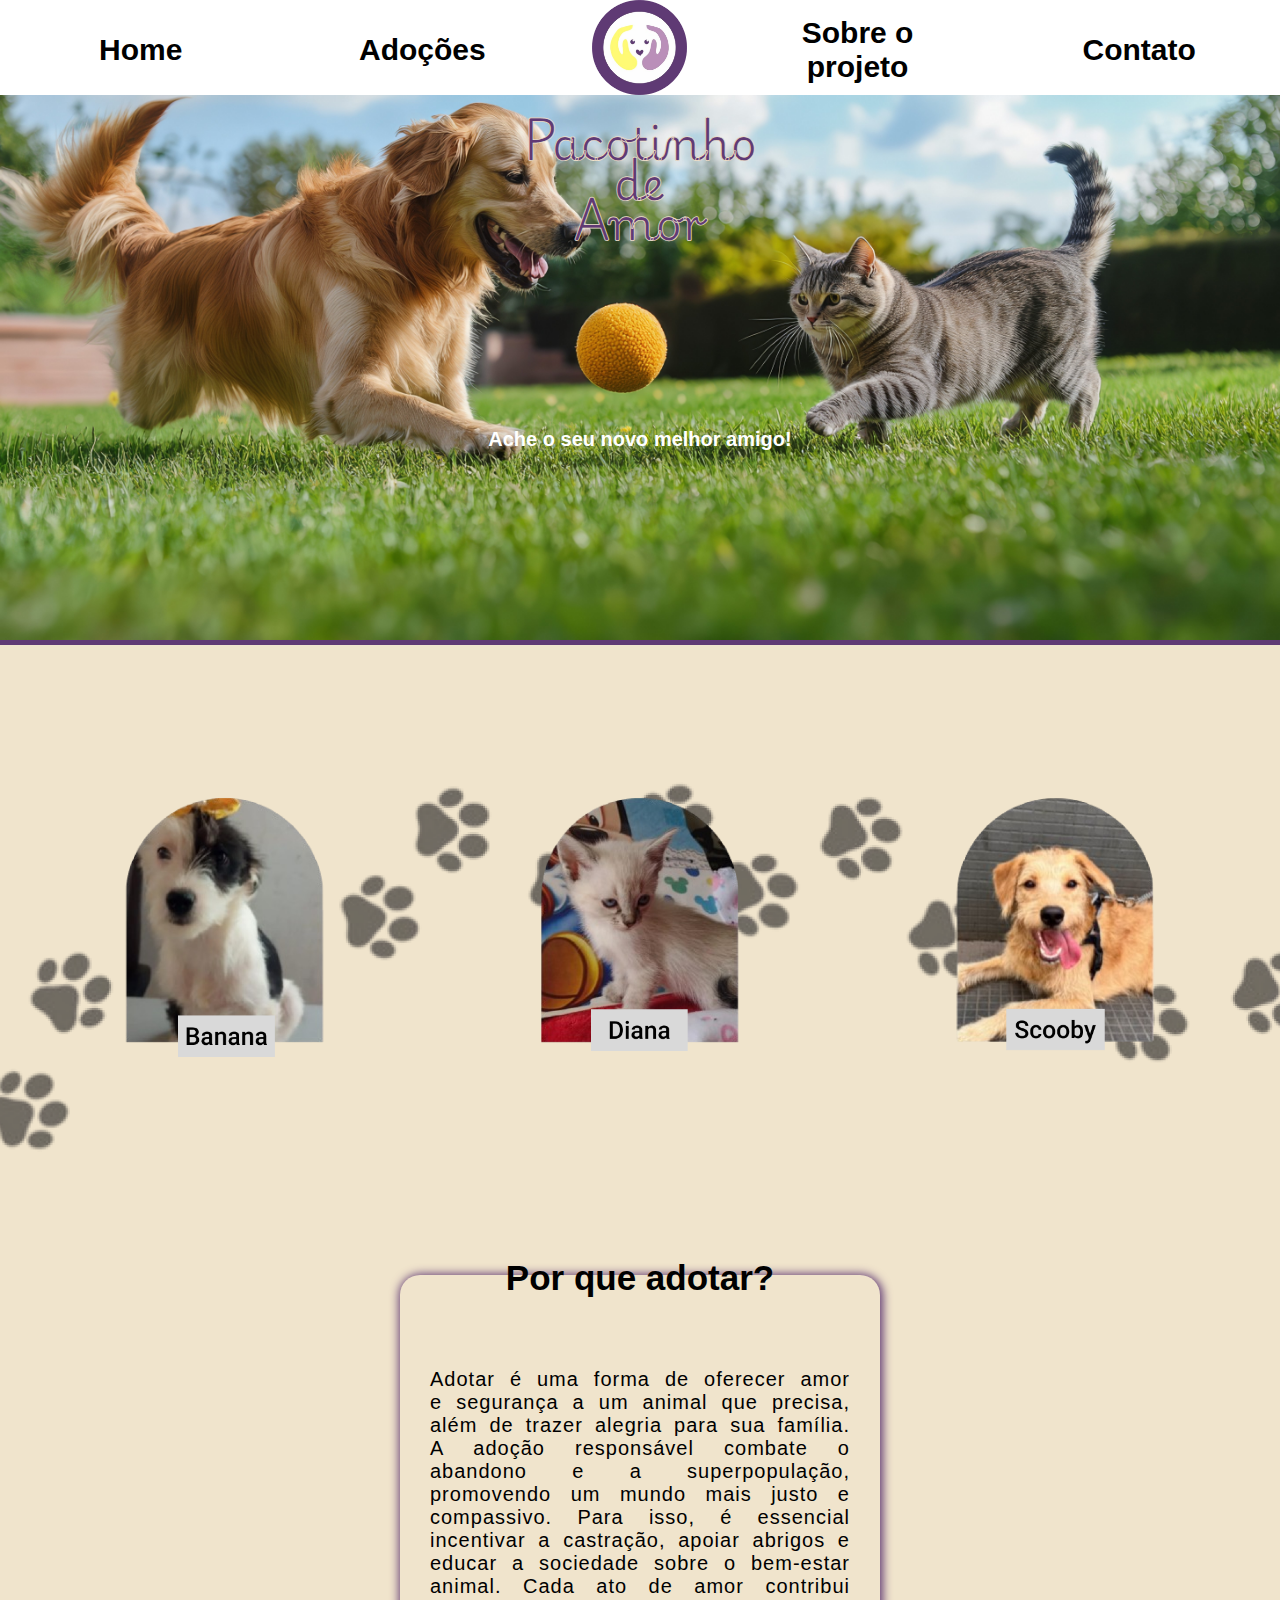
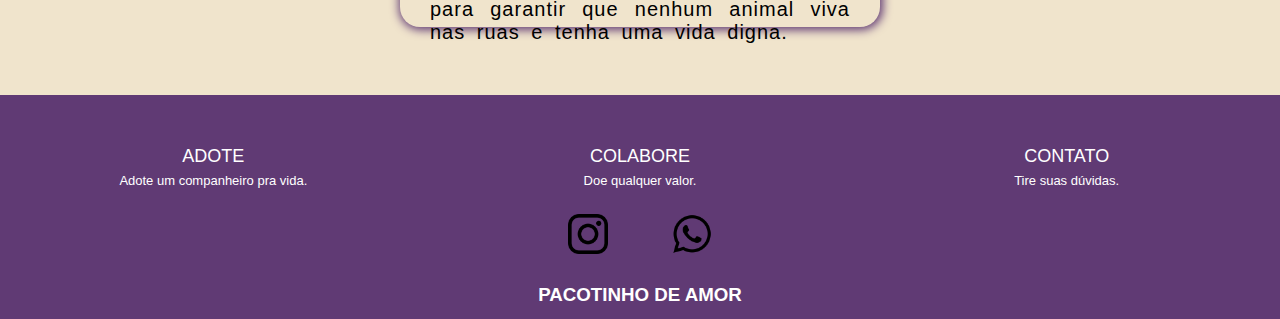
==== assets/pages/index.html @ 094a0602 "feat" ====
<!DOCTYPE html>
<html lang="pt-BR">

<head>
    <meta charset="UTF-8">
    <meta name="viewport" content="width=device-width, initial-scale=1.0">
    <link rel="shortcut icon" href="../images/logo_ong.avif" type="image/x-icon">
    <title>Pacotinho de Amor</title>
    <link rel="stylesheet" href="../css/style.css">
    <link rel="stylesheet" href="../css/header-e-footer.css">

    <link rel="preconnect" href="https://fonts.googleapis.com">
    <link rel="preconnect" href="https://fonts.gstatic.com" crossorigin>
    <link href="https://fonts.googleapis.com/css2?family=Delius+Swash+Caps&family=Pacifico&family=Playwrite+US+Modern:wght@100..400&display=swap" rel="stylesheet">



</head>
<!-- Header -->
<body>
        <header>
            <div class="menua">
                <h2><a href="index.html" class="botoes1">Home</a></h2>
                <h2><a href="adocao.html" class="botoes2">Adoções</a></h2>
                <a href="index.html" class="imagem"><img src="../images/logo-home.png" alt="logo da ong"></a>
                <h2><a href="sobre_o_projeto.html" class="botoes3">Sobre o projeto</a></h2>
                <h2><a href="contato_e_links.html" class="botoes4">Contato</a></h2>
            </div>
        </header>
        <div class="menu">
            <div class="menup"> 
                    <p>Pacotinho 
                        de <br> Amor</p>
            </div>

            <div class="menu_frase"><h1>Ache o seu novo melhor amigo!</h1></div>
        </div>
<!-- corpo -->

    <div class="images">
        <a href="#"><img src="../images/banana.png" alt="cachorro chamado banana"></a>
        <a href="#"><img src="../images/diana.png" alt="cadela chamada diana"></a>
        <a href="#"><img src="../images/scooby.png" alt="cachorro chamado scooby"></a>
    </div>
    
    <div class ="titles2">
        <div class="texto2"> 
            <h1>Por que adotar?</h1>
            <p>Adotar é uma forma de oferecer amor e segurança a um animal que precisa, além de trazer alegria para sua família. A adoção responsável combate o abandono e a superpopulação, promovendo um mundo mais justo e compassivo. Para isso, é essencial incentivar a castração, apoiar abrigos e educar a sociedade sobre o bem-estar animal. Cada ato de amor contribui para garantir que nenhum animal viva nas ruas e tenha uma vida digna.</p>
        </div>
    </div> 

<!-- Footer -->
    <div class="rodape">
        <div class="link1">
            <p><a href="pagina_adocao.html">ADOTE</a></p>
            <p>Adote um companheiro pra vida.</p>
        </div>
        <div class="link2">
            <p><a href="sobre_o_projeto.html">COLABORE</a></p>
            <p>Doe qualquer valor.</p>
        </div>
        <div class="link3">
            <p><a href="contato_e_links.html">CONTATO</a></p>
            <p>Tire suas dúvidas.</p>
        </div>

        <div class="redes">
            <a
                href="https://www.instagram.com/projeto.pacotinhodeamor?utm_source=ig_web_button_share_sheet&igsh=ZDNlZDc0MzIxNw==">
                <img src="../images/logotipo-do-instagram.png" width="40rem" alt="logo instagram">
            </a>
            <a href="https://whats.link/projetopacotinhodeamor">
                <img src="../images/whatsapp.png" width="40rem" alt="logo whatsapp">
            </a>
        </div>

        <div class="ong">
            <h3>PACOTINHO DE AMOR</h3>
        </div>
</body>

</html>
---- assets/css/style.css ----
*{
    margin: 0;
    padding: 0;
    box-sizing: border-box;
}
body{
    font-family: Arial, Helvetica, sans-serif;
}
.banner img{
    display: flex;
    width: 100%;
    height: 400px;
    margin: 0;
    padding: 0;
}

.menua{
    justify-content: space-evenly;
    box-sizing: border-box;
    height: 95px;
    width: 100%;
    display: grid;
    grid-template-columns: 22% 22% 12% 22% 22%;
    flex-direction: row;
    align-items: center;
    .botoes1, .botoes2, .botoes3, .botoes4{
        flex-direction: row;
        font-size: 30px;
        font-weight: 600;
        color: #000;
        border-radius: 7px;
        padding: 10px 30px;
        text-decoration: none;
        color: #000;
        background-color: transparent;
        transition: 0.2s;
        justify-content: center;
        display: block;
        text-align: center;
    }
    .botoes1:hover, .botoes2:hover, .botoes3:hover, .botoes4:hover{
        text-decoration: underline;
    }
    .imagem{
        text-align: center;
        img{
        grid-column: 3;
        height: 95px;
        }
    }
}
.menu{
    display: flex;
    width: 100%;
    height: 550px;
    flex-direction: column;
    background-image: url(../images/banner2teste.jpg);
    border-bottom: #603a74 solid 5px;
    background-size: cover;
    background-position: top;
    }
    .menup{ 
        position: absolute;
        width: 278px;
        height: 100px;
        left: calc(50% - 278px/2);
        top: 130px;
        
        font-family: 'Playwrite US Modern';
        font-style: normal;
        font-weight: 400;
        font-size: 45px;
        line-height: 36px;
        line-height: 40px;
        display: flex;
        align-items: center;
        text-align: center;
        -webkit-text-stroke: #f0e4cc 0.7px;
        color: #603A74;
        
    }

    .menu_frase{
        margin: 26% auto;
        color: #ffffff;
        font-size: 10px;
        font-weight: 900;
    }




    .images{
        background-image: url(../images/patinhas.png);
        background-size: cover;
        background-repeat: repeat;

        width: 100%;
        height: 550px;
        text-align: center;
        justify-content: center;
        background-color: #f0e4cc;
        img{
            height: 350px;
            margin: 100px 50px;
        }

    }

.titles2{
    display: flex;
    flex-direction: row;
    box-sizing: border-box;
    padding: 30px 0px 30px 0px;
    margin: 0;
    background-color: #f0e4cc;
    gap: 0;
    width: 100%;
    height: 500px;
    .texto2{
        text-align: center;
        display: flex;
        flex-direction: column;
        box-sizing: border-box;
        margin: 50px 400px;
        padding: 10px 20px;
        height: 80%;
        justify-content: center;
        box-shadow: 1px 1px 10px 2px #603a74;
        border-radius: 20px;
        h1{
            box-sizing: border-box;
            padding: 10px;
            font-size: 35px;
            margin-bottom: 60px;
        }
        p{
            font-size: 20px;
            letter-spacing: 1px;
            word-spacing: 5px;
            text-align: justify;
            box-sizing: border-box;
            padding: 0 10px 10px 10px;
        }
    }
}
---- assets/css/header-e-footer.css ----
.banner img{
    display: flex;
    width: 100%;
    height: 400px;
    margin: 0;
    padding: 0;
}

.menua{
    justify-content: space-evenly;
    box-sizing: border-box;
    height: 95px;
    width: 100%;
    display: grid;
    grid-template-columns: 22% 22% 12% 22% 22%;
    flex-direction: row;
    align-items: center;
    .botoes1, .botoes2, .botoes3, .botoes4{
        flex-direction: row;
        font-size: 30px;
        font-weight: 600;
        color: #000;
        border-radius: 7px;
        padding: 10px 30px;
        text-decoration: none;
        color: #000;
        background-color: transparent;
        transition: 0.2s;
        justify-content: center;
        display: block;
        text-align: center;
    }
    .botoes1:hover, .botoes2:hover, .botoes3:hover, .botoes4:hover{
        text-decoration: underline;
    }
    .imagem{
        text-align: center;
        img{
        grid-column: 3;
        height: 95px;
        }
    }
}
.rodape{
    display: grid;
    grid-template-areas: 
        "adote colabore contato"
        "redes redes redes"
        "ptn ptn ptn";
    grid-template-columns: repeat(3, 1fr);
    justify-items: center;
    align-items: center;
    background-color: #603A74;
    height: 14rem;
    padding-top: 2rem;
    a{
        text-decoration: none;
        color: white;
        font-size: large;
    }
    p{
        margin-top: 0.4rem;
        color: white;
        font-size: small;
    }

}
.link1, .link2, .link3{
    display: flex;
    flex-direction: column;
    align-items: center;
}

.redes{
    grid-area: redes;
    display: flex;
    gap: 4rem;
    justify-content: center;
    align-items: center;
    img{
        color: white;
    }
}

.ong{
    grid-area: ptn;
    display: flex;
    justify-content: center;
    
    h3{
        align-content: center;
        color: white;
    }
}
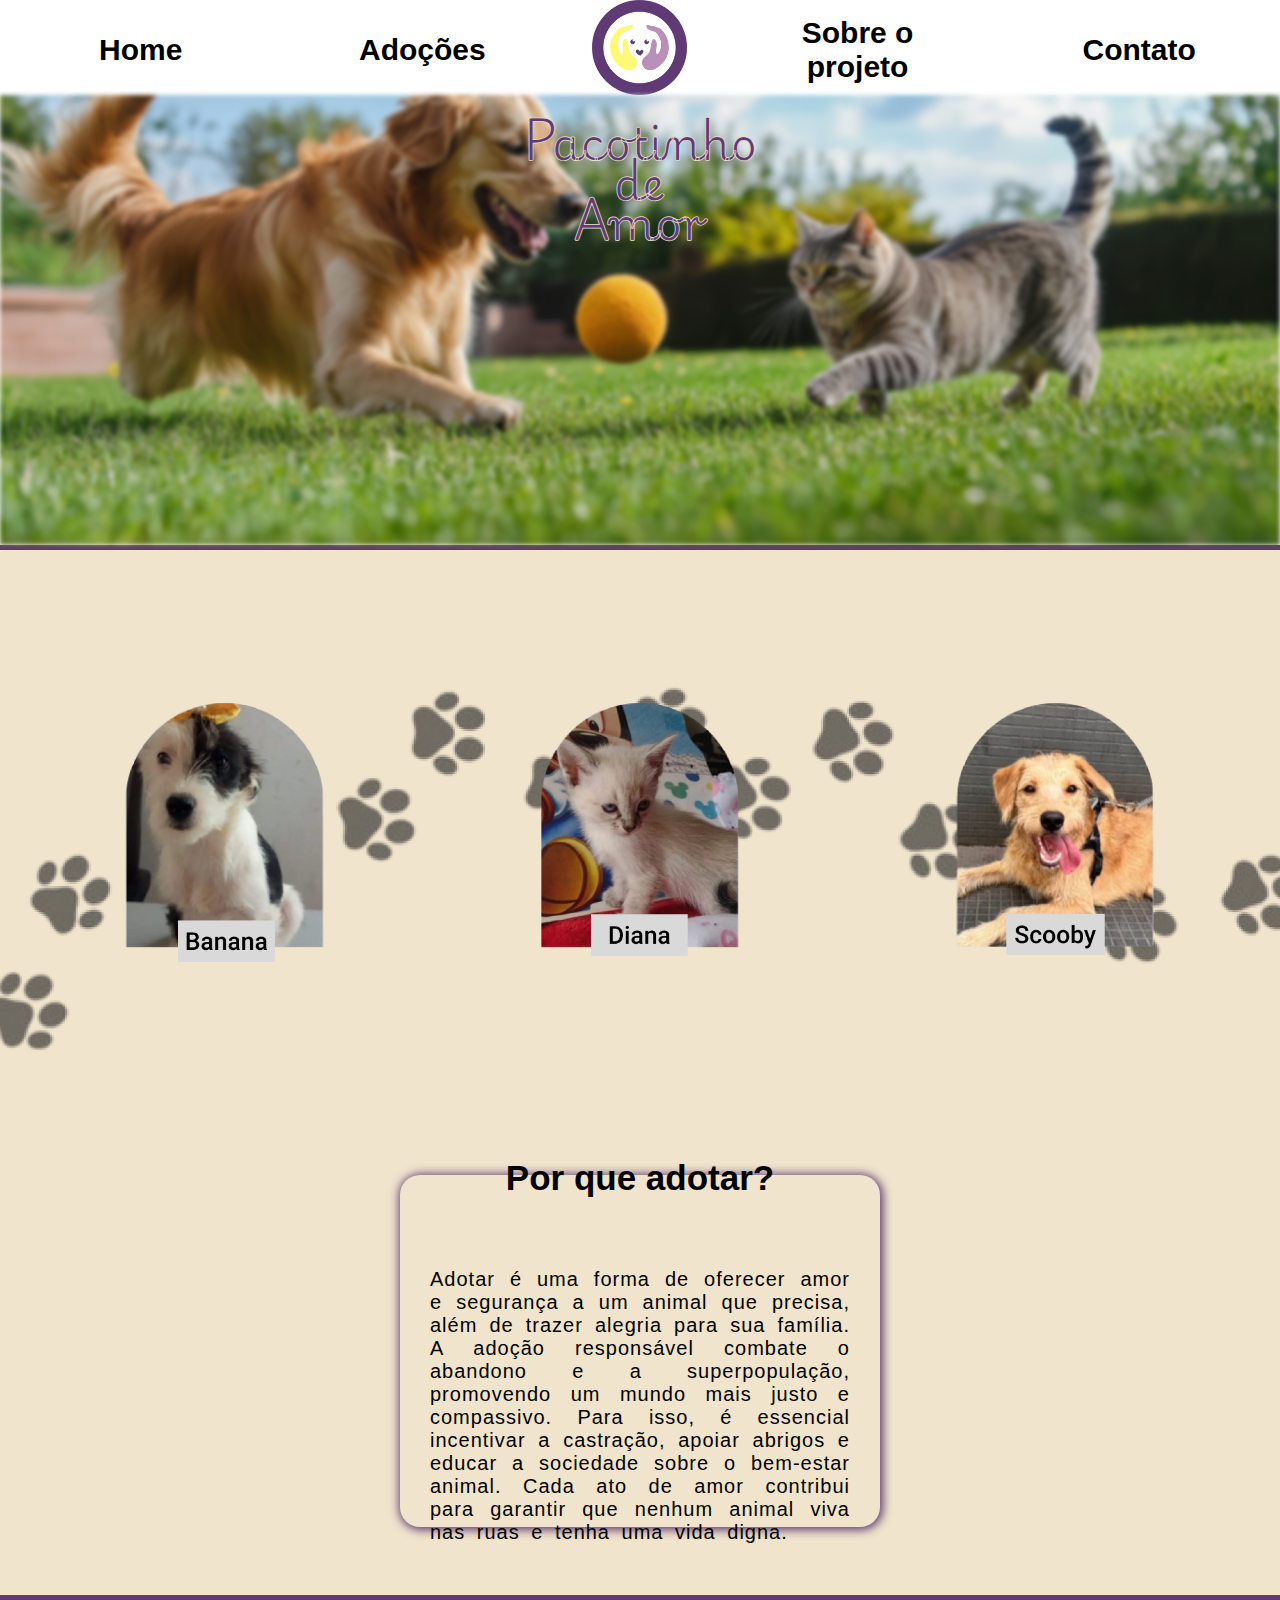
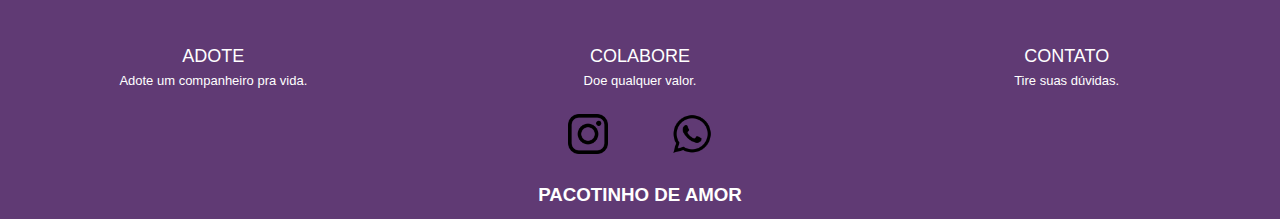
==== commit c0624d49: "fix - blur e tamanho imagem de fundo index" ====
--- a/assets/pages/index.html
+++ b/assets/pages/index.html
@@ -24,17 +24,15 @@
                 <h2><a href="adocao.html" class="botoes2">Adoções</a></h2>
                 <a href="index.html" class="imagem"><img src="../images/logo-home.png" alt="logo da ong"></a>
                 <h2><a href="sobre_o_projeto.html" class="botoes3">Sobre o projeto</a></h2>
-                <h2><a href="contato_e_links.html" class="botoes4">Contato</a></h2>
+                <h2><a href="contato.html" class="botoes4">Contato</a></h2>
             </div>
         </header>
-        <div class="menu">
-            <div class="menup"> 
-                    <p>Pacotinho 
-                        de <br> Amor</p>
-            </div>
+        <div class="menu"></div>
+        <div class="menup"> 
+            <p>Pacotinho 
+                de <br> Amor</p>
+        </div>
 
-            <div class="menu_frase"><h1>Ache o seu novo melhor amigo!</h1></div>
-        </div>
 <!-- corpo -->
 
     <div class="images">
--- a/assets/css/style.css
+++ b/assets/css/style.css
@@ -52,37 +52,38 @@
 .menu{
     display: flex;
     width: 100%;
-    height: 550px;
+    height: 450px;
     flex-direction: column;
-    background-image: url(../images/banner2teste.jpg);
-    border-bottom: #603a74 solid 5px;
+    background: url(../images/banner2teste.jpg);
+    filter: blur(2px);
     background-size: cover;
     background-position: top;
-    }
-    .menup{ 
-        position: absolute;
-        width: 278px;
-        height: 100px;
-        left: calc(50% - 278px/2);
-        top: 130px;
-        
-        font-family: 'Playwrite US Modern';
-        font-style: normal;
-        font-weight: 400;
-        font-size: 45px;
-        line-height: 36px;
-        line-height: 40px;
-        display: flex;
-        align-items: center;
-        text-align: center;
-        -webkit-text-stroke: #f0e4cc 0.7px;
-        color: #603A74;
-        
-    }
+}
+.menup{ 
+    position: absolute;
+    width: 278px;
+    height: 100px;
+    left: 50%;
+    transform: translate(-50%);
+    top: 130px;
+    
+    font-family: 'Playwrite US Modern';
+    font-style: normal;
+    font-weight: 400;
+    font-size: 45px;
+    line-height: 36px;
+    line-height: 40px;
+    display: flex;
+    align-items: center;
+    text-align: center;
+    -webkit-text-stroke: #f0e4cc 0.7px;
+    color: #603A74;
+    
+}
 
-    .menu_frase{
-        margin: 26% auto;
-        color: #ffffff;
+.menu_frase{
+    margin: 26% auto;
+    color: #ffffff;
         font-size: 10px;
         font-weight: 900;
     }
@@ -91,6 +92,8 @@
 
 
     .images{
+        margin-top: 0px;
+        border-top: 5px solid #603a74;
         background-image: url(../images/patinhas.png);
         background-size: cover;
         background-repeat: repeat;
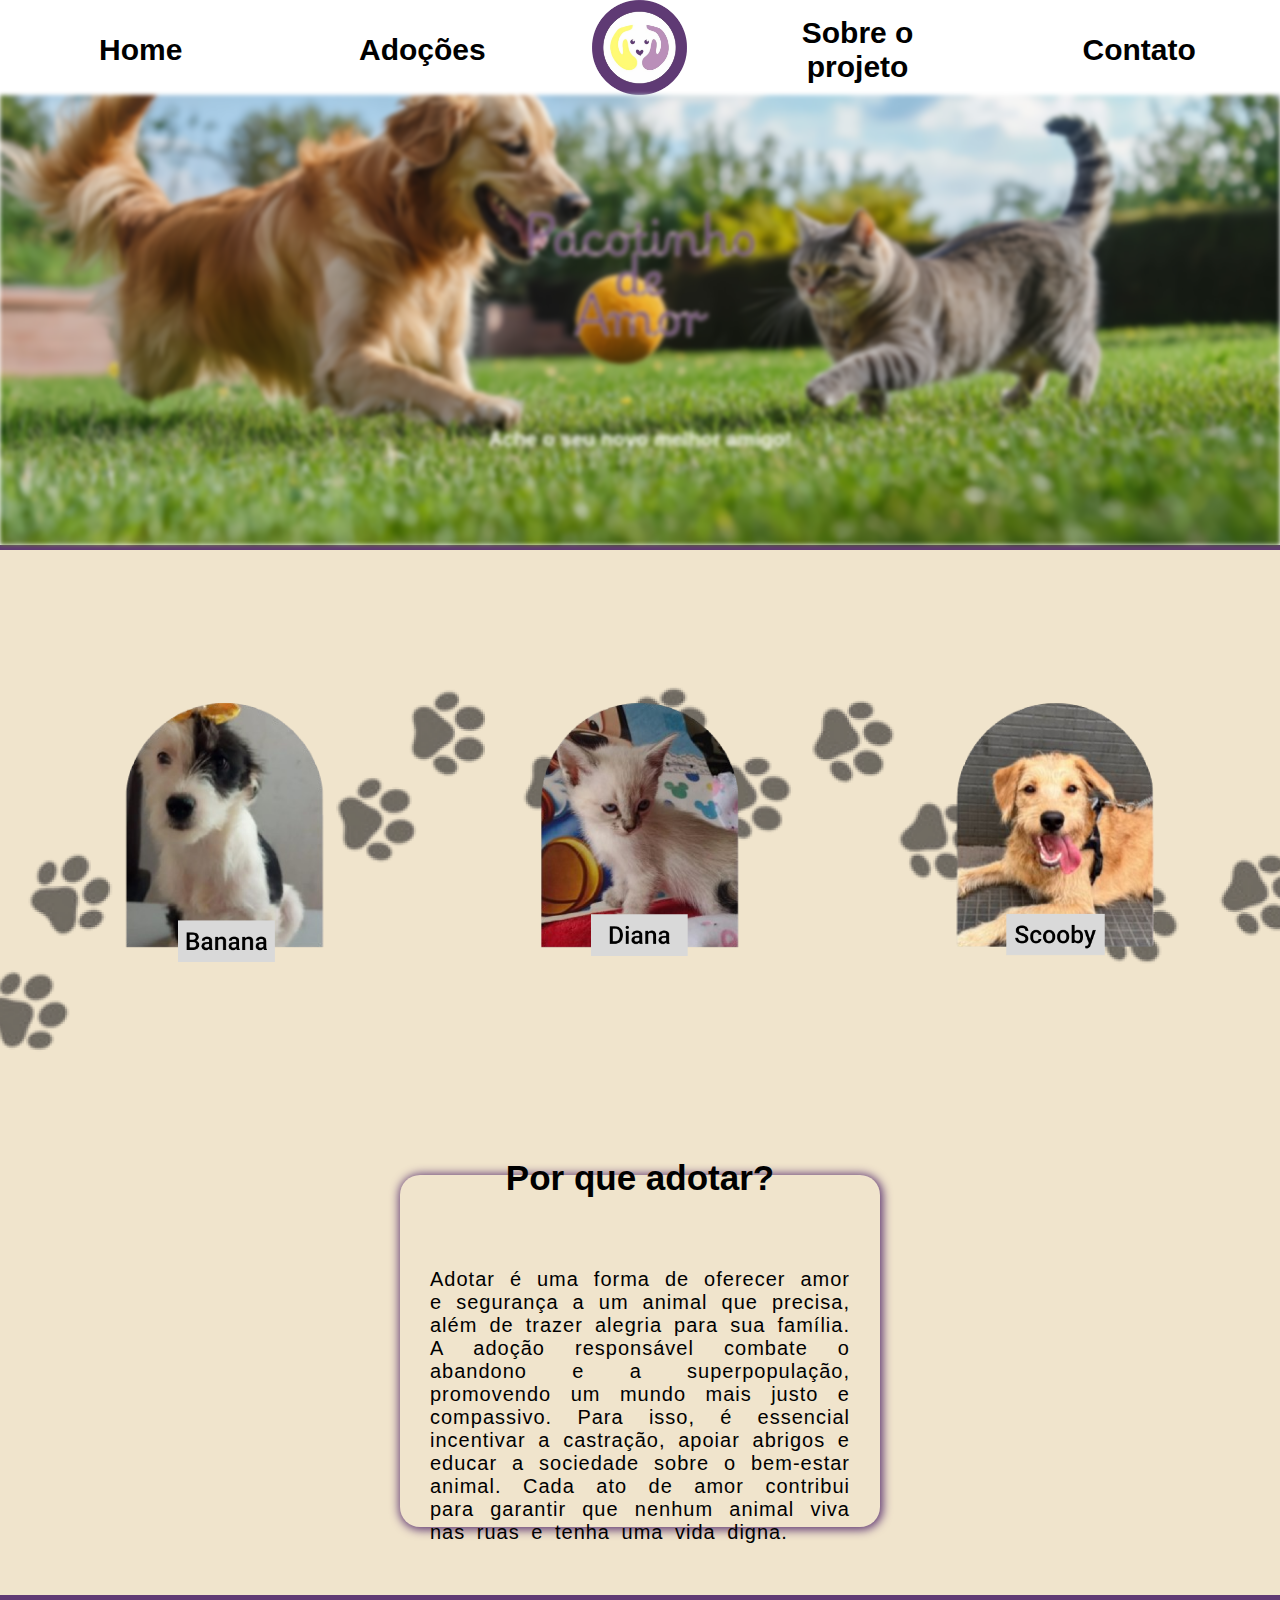
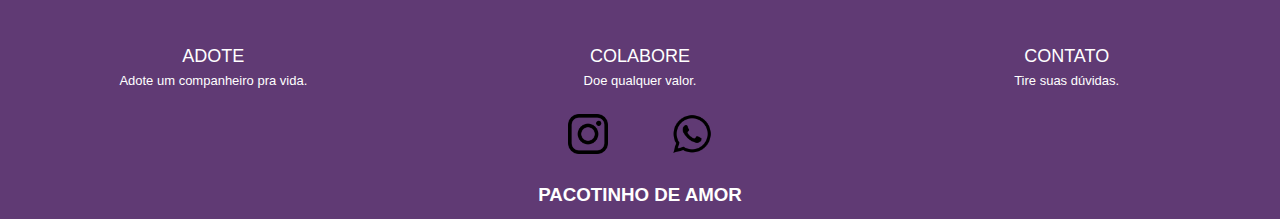
==== commit 9791dcb0: "fiz perf style contato.html and formulario.js" ====
--- a/assets/pages/index.html
+++ b/assets/pages/index.html
@@ -12,9 +12,6 @@
     <link rel="preconnect" href="https://fonts.googleapis.com">
     <link rel="preconnect" href="https://fonts.gstatic.com" crossorigin>
     <link href="https://fonts.googleapis.com/css2?family=Delius+Swash+Caps&family=Pacifico&family=Playwrite+US+Modern:wght@100..400&display=swap" rel="stylesheet">
-
-
-
 </head>
 <!-- Header -->
 <body>
@@ -27,14 +24,15 @@
                 <h2><a href="contato.html" class="botoes4">Contato</a></h2>
             </div>
         </header>
-        <div class="menu"></div>
-        <div class="menup"> 
-            <p>Pacotinho 
-                de <br> Amor</p>
+        <div class="menu">
+            <div class="menup"> 
+                    <p>Pacotinho 
+                        de <br> Amor</p>
+            </div>
+
+            <div class="menu_frase"><h1>Ache o seu novo melhor amigo!</h1></div>
         </div>
-
 <!-- corpo -->
-
     <div class="images">
         <a href="#"><img src="../images/banana.png" alt="cachorro chamado banana"></a>
         <a href="#"><img src="../images/diana.png" alt="cadela chamada diana"></a>
@@ -47,11 +45,10 @@
             <p>Adotar é uma forma de oferecer amor e segurança a um animal que precisa, além de trazer alegria para sua família. A adoção responsável combate o abandono e a superpopulação, promovendo um mundo mais justo e compassivo. Para isso, é essencial incentivar a castração, apoiar abrigos e educar a sociedade sobre o bem-estar animal. Cada ato de amor contribui para garantir que nenhum animal viva nas ruas e tenha uma vida digna.</p>
         </div>
     </div> 
-
 <!-- Footer -->
     <div class="rodape">
         <div class="link1">
-            <p><a href="pagina_adocao.html">ADOTE</a></p>
+            <p><a href="adocao.html">ADOTE</a></p>
             <p>Adote um companheiro pra vida.</p>
         </div>
         <div class="link2">
@@ -59,7 +56,7 @@
             <p>Doe qualquer valor.</p>
         </div>
         <div class="link3">
-            <p><a href="contato_e_links.html">CONTATO</a></p>
+            <p><a href="contato.html">CONTATO</a></p>
             <p>Tire suas dúvidas.</p>
         </div>
 
@@ -77,5 +74,4 @@
             <h3>PACOTINHO DE AMOR</h3>
         </div>
 </body>
-
 </html>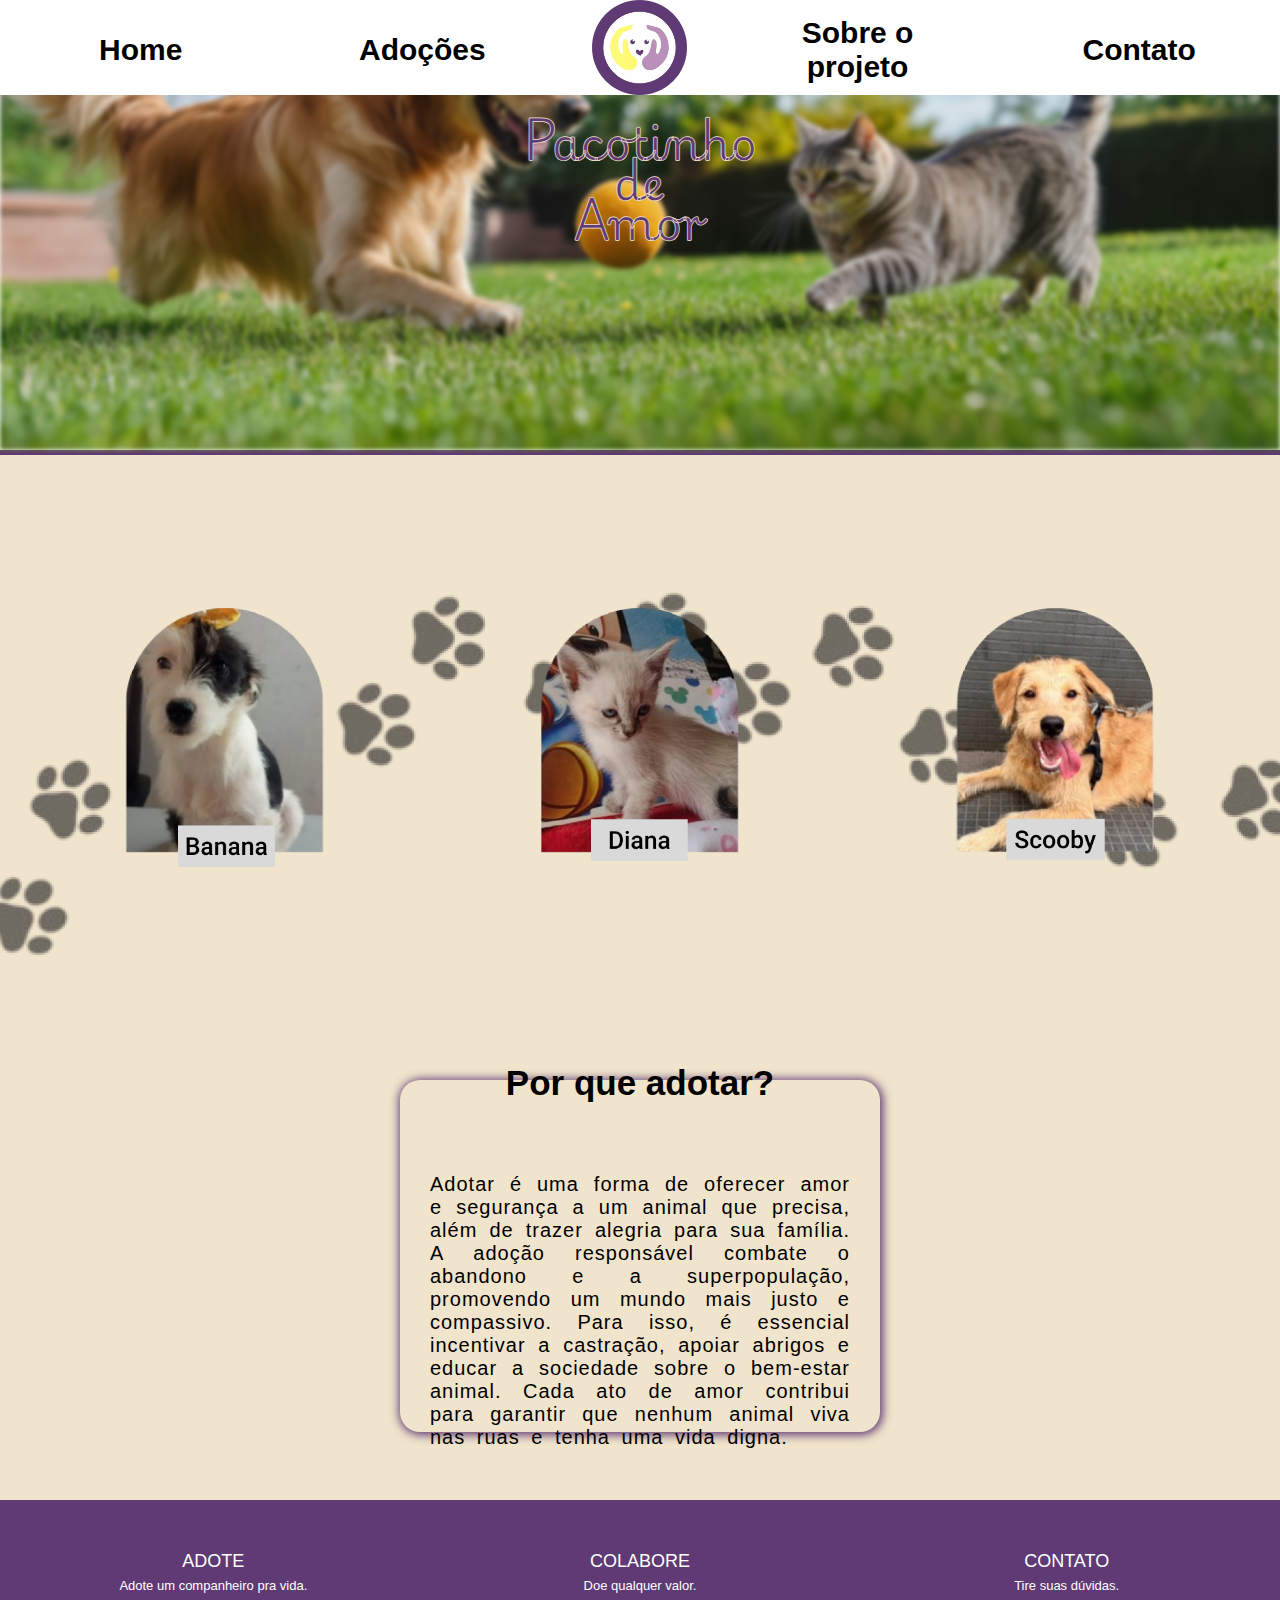
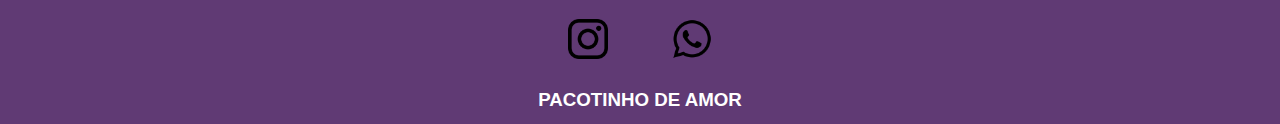
==== commit e2ff6250: "Merge branch 'ian' of https://github.com/IanJunji/pacotinho-2 into ian" ====
--- a/assets/pages/index.html
+++ b/assets/pages/index.html
@@ -12,6 +12,9 @@
     <link rel="preconnect" href="https://fonts.googleapis.com">
     <link rel="preconnect" href="https://fonts.gstatic.com" crossorigin>
     <link href="https://fonts.googleapis.com/css2?family=Delius+Swash+Caps&family=Pacifico&family=Playwrite+US+Modern:wght@100..400&display=swap" rel="stylesheet">
+
+
+
 </head>
 <!-- Header -->
 <body>
@@ -24,15 +27,14 @@
                 <h2><a href="contato.html" class="botoes4">Contato</a></h2>
             </div>
         </header>
-        <div class="menu">
-            <div class="menup"> 
-                    <p>Pacotinho 
-                        de <br> Amor</p>
-            </div>
+        <div class="menu"></div>
+        <div class="menup"> 
+            <p>Pacotinho 
+                de <br> Amor</p>
+        </div>
 
-            <div class="menu_frase"><h1>Ache o seu novo melhor amigo!</h1></div>
-        </div>
 <!-- corpo -->
+
     <div class="images">
         <a href="#"><img src="../images/banana.png" alt="cachorro chamado banana"></a>
         <a href="#"><img src="../images/diana.png" alt="cadela chamada diana"></a>
@@ -45,10 +47,11 @@
             <p>Adotar é uma forma de oferecer amor e segurança a um animal que precisa, além de trazer alegria para sua família. A adoção responsável combate o abandono e a superpopulação, promovendo um mundo mais justo e compassivo. Para isso, é essencial incentivar a castração, apoiar abrigos e educar a sociedade sobre o bem-estar animal. Cada ato de amor contribui para garantir que nenhum animal viva nas ruas e tenha uma vida digna.</p>
         </div>
     </div> 
+
 <!-- Footer -->
     <div class="rodape">
         <div class="link1">
-            <p><a href="adocao.html">ADOTE</a></p>
+            <p><a href="pagina_adocao.html">ADOTE</a></p>
             <p>Adote um companheiro pra vida.</p>
         </div>
         <div class="link2">
@@ -56,7 +59,7 @@
             <p>Doe qualquer valor.</p>
         </div>
         <div class="link3">
-            <p><a href="contato.html">CONTATO</a></p>
+            <p><a href="contato_e_links.html">CONTATO</a></p>
             <p>Tire suas dúvidas.</p>
         </div>
 
@@ -74,4 +77,5 @@
             <h3>PACOTINHO DE AMOR</h3>
         </div>
 </body>
+
 </html>--- a/assets/css/style.css
+++ b/assets/css/style.css
@@ -14,41 +14,7 @@
     padding: 0;
 }
 
-.menua{
-    justify-content: space-evenly;
-    box-sizing: border-box;
-    height: 95px;
-    width: 100%;
-    display: grid;
-    grid-template-columns: 22% 22% 12% 22% 22%;
-    flex-direction: row;
-    align-items: center;
-    .botoes1, .botoes2, .botoes3, .botoes4{
-        flex-direction: row;
-        font-size: 30px;
-        font-weight: 600;
-        color: #000;
-        border-radius: 7px;
-        padding: 10px 30px;
-        text-decoration: none;
-        color: #000;
-        background-color: transparent;
-        transition: 0.2s;
-        justify-content: center;
-        display: block;
-        text-align: center;
-    }
-    .botoes1:hover, .botoes2:hover, .botoes3:hover, .botoes4:hover{
-        text-decoration: underline;
-    }
-    .imagem{
-        text-align: center;
-        img{
-        grid-column: 3;
-        height: 95px;
-        }
-    }
-}
+
 .menu{
     display: flex;
     width: 100%;
--- a/assets/css/header-e-footer.css
+++ b/assets/css/header-e-footer.css
@@ -7,6 +7,9 @@
 }
 
 .menua{
+    position: fixed;
+    background-color: white;
+    z-index: 999;
     justify-content: space-evenly;
     box-sizing: border-box;
     height: 95px;
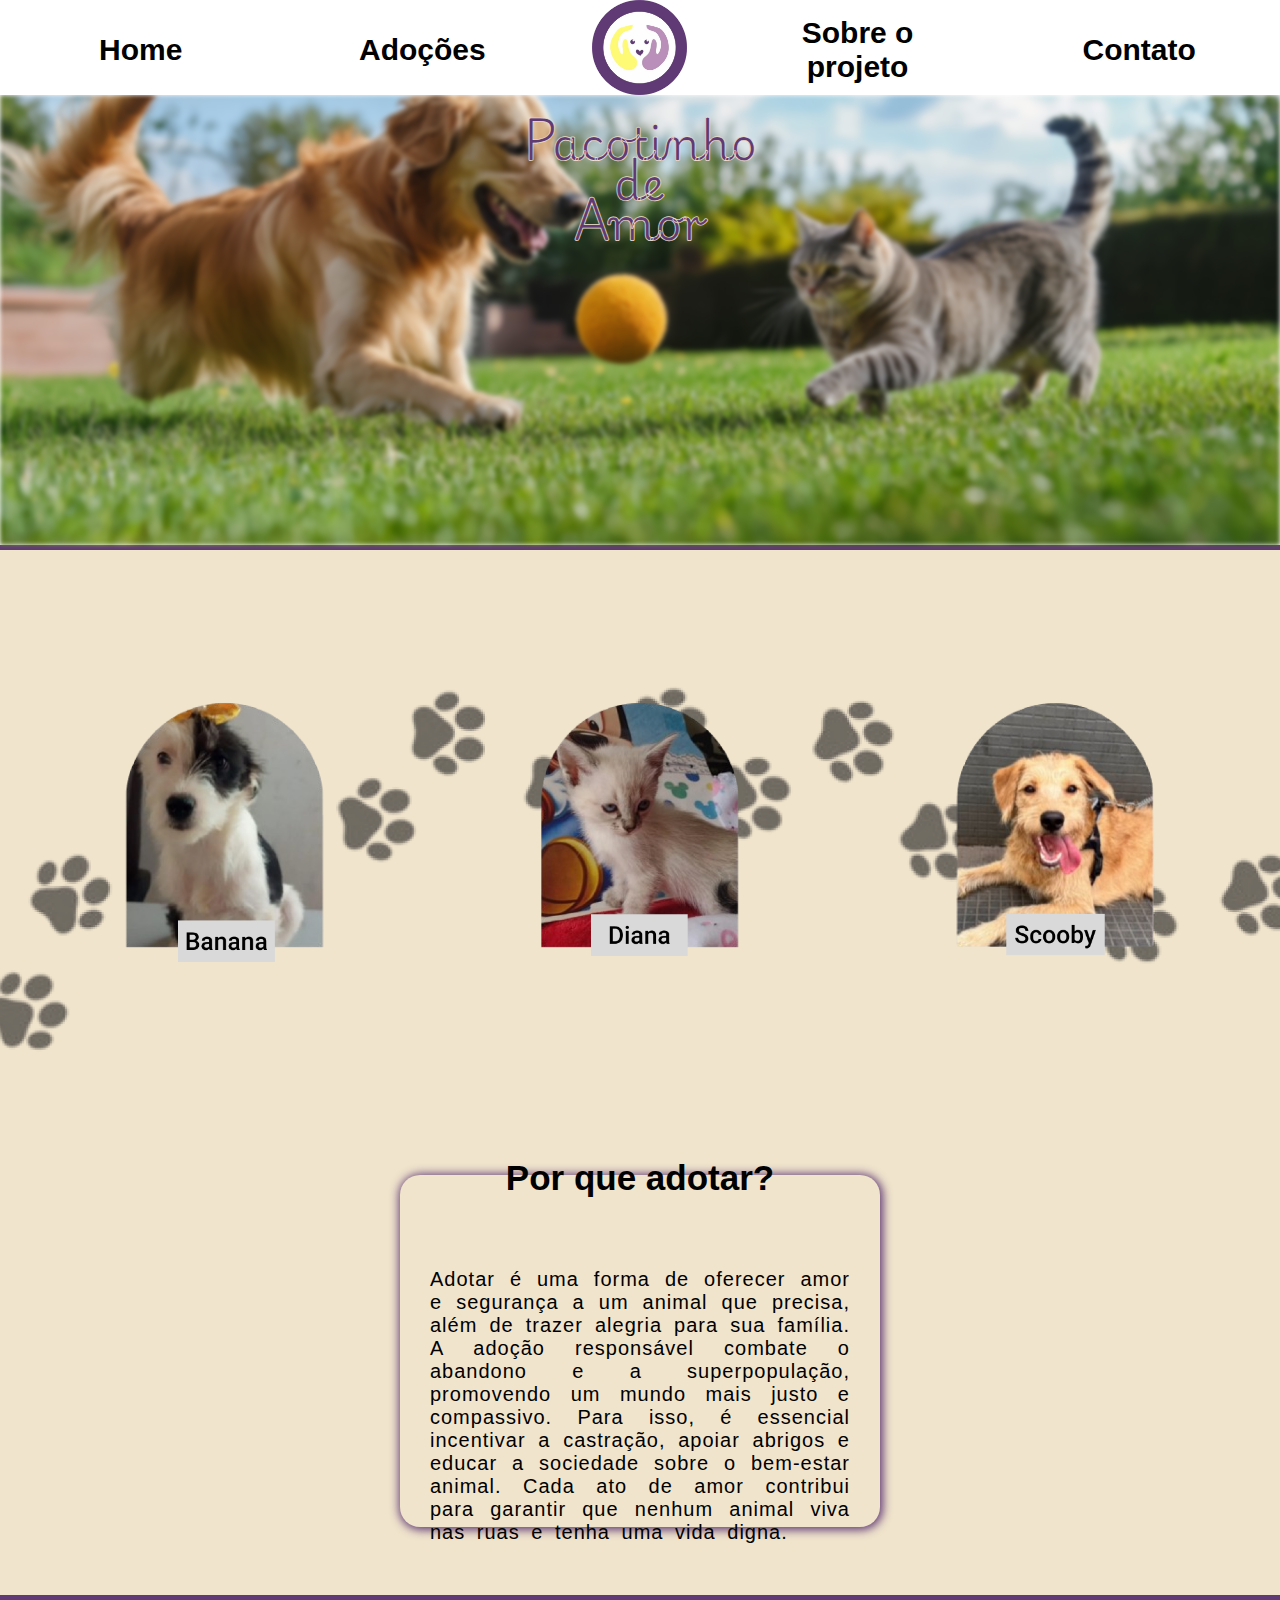
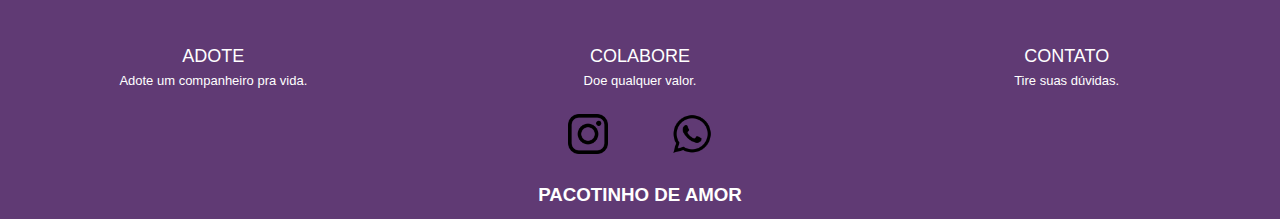
==== commit 14ba9a10: "Merge branch 'ian'" ====
--- a/assets/pages/index.html
+++ b/assets/pages/index.html
@@ -12,9 +12,6 @@
     <link rel="preconnect" href="https://fonts.googleapis.com">
     <link rel="preconnect" href="https://fonts.gstatic.com" crossorigin>
     <link href="https://fonts.googleapis.com/css2?family=Delius+Swash+Caps&family=Pacifico&family=Playwrite+US+Modern:wght@100..400&display=swap" rel="stylesheet">
-
-
-
 </head>
 <!-- Header -->
 <body>
@@ -34,7 +31,6 @@
         </div>
 
 <!-- corpo -->
-
     <div class="images">
         <a href="#"><img src="../images/banana.png" alt="cachorro chamado banana"></a>
         <a href="#"><img src="../images/diana.png" alt="cadela chamada diana"></a>
@@ -47,11 +43,10 @@
             <p>Adotar é uma forma de oferecer amor e segurança a um animal que precisa, além de trazer alegria para sua família. A adoção responsável combate o abandono e a superpopulação, promovendo um mundo mais justo e compassivo. Para isso, é essencial incentivar a castração, apoiar abrigos e educar a sociedade sobre o bem-estar animal. Cada ato de amor contribui para garantir que nenhum animal viva nas ruas e tenha uma vida digna.</p>
         </div>
     </div> 
-
 <!-- Footer -->
     <div class="rodape">
         <div class="link1">
-            <p><a href="pagina_adocao.html">ADOTE</a></p>
+            <p><a href="adocao.html">ADOTE</a></p>
             <p>Adote um companheiro pra vida.</p>
         </div>
         <div class="link2">
@@ -59,7 +54,7 @@
             <p>Doe qualquer valor.</p>
         </div>
         <div class="link3">
-            <p><a href="contato_e_links.html">CONTATO</a></p>
+            <p><a href="contato.html">CONTATO</a></p>
             <p>Tire suas dúvidas.</p>
         </div>
 
@@ -77,5 +72,4 @@
             <h3>PACOTINHO DE AMOR</h3>
         </div>
 </body>
-
 </html>--- a/assets/css/style.css
+++ b/assets/css/style.css
@@ -16,6 +16,7 @@
 
 
 .menu{
+    margin-top: 95px;
     display: flex;
     width: 100%;
     height: 450px;
--- a/assets/css/header-e-footer.css
+++ b/assets/css/header-e-footer.css
@@ -8,6 +8,7 @@
 
 .menua{
     position: fixed;
+    top: 0;
     background-color: white;
     z-index: 999;
     justify-content: space-evenly;
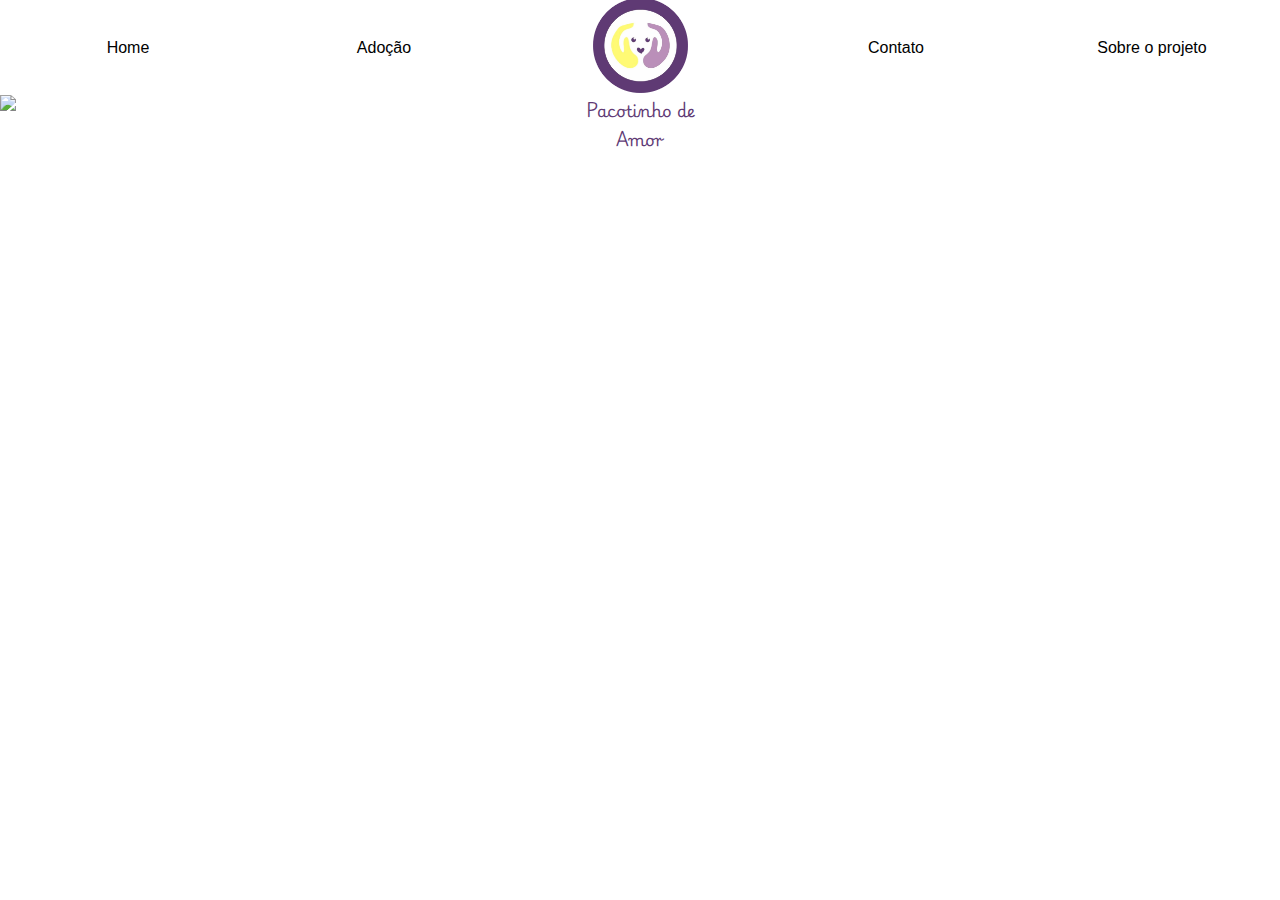
==== commit 15fec997: "feat index.html and style.css" ====
--- a/assets/pages/index.html
+++ b/assets/pages/index.html
@@ -7,69 +7,28 @@
     <link rel="shortcut icon" href="../images/logo_ong.avif" type="image/x-icon">
     <title>Pacotinho de Amor</title>
     <link rel="stylesheet" href="../css/style.css">
-    <link rel="stylesheet" href="../css/header-e-footer.css">
 
     <link rel="preconnect" href="https://fonts.googleapis.com">
     <link rel="preconnect" href="https://fonts.gstatic.com" crossorigin>
     <link href="https://fonts.googleapis.com/css2?family=Delius+Swash+Caps&family=Pacifico&family=Playwrite+US+Modern:wght@100..400&display=swap" rel="stylesheet">
 </head>
-<!-- Header -->
 <body>
-        <header>
-            <div class="menua">
-                <h2><a href="index.html" class="botoes1">Home</a></h2>
-                <h2><a href="adocao.html" class="botoes2">Adoções</a></h2>
-                <a href="index.html" class="imagem"><img src="../images/logo-home.png" alt="logo da ong"></a>
-                <h2><a href="sobre_o_projeto.html" class="botoes3">Sobre o projeto</a></h2>
-                <h2><a href="contato.html" class="botoes4">Contato</a></h2>
-            </div>
-        </header>
-        <div class="menu"></div>
-        <div class="menup"> 
-            <p>Pacotinho 
-                de <br> Amor</p>
-        </div>
+    <div class="nav">
+        <div class="navbutton home">Home</div>
+        <div class="navbutton adocao">Adoção</div>
+        <div class="navbutton logo"><img src="/assets/images/logo-home.png"></div>
+        <div class="navbutton contato">Contato</div>
+        <div class="navbutton sobreoprojeto">Sobre o projeto</div>
+    </div>
 
-<!-- corpo -->
-    <div class="images">
-        <a href="#"><img src="../images/banana.png" alt="cachorro chamado banana"></a>
-        <a href="#"><img src="../images/diana.png" alt="cadela chamada diana"></a>
-        <a href="#"><img src="../images/scooby.png" alt="cachorro chamado scooby"></a>
+
+    <div class="banner"><img src="/assets/images/banner.jpg">
+        <div class="ttpacotinho">Pacotinho de <br>Amor</div>
     </div>
+
+
+
+
     
-    <div class ="titles2">
-        <div class="texto2"> 
-            <h1>Por que adotar?</h1>
-            <p>Adotar é uma forma de oferecer amor e segurança a um animal que precisa, além de trazer alegria para sua família. A adoção responsável combate o abandono e a superpopulação, promovendo um mundo mais justo e compassivo. Para isso, é essencial incentivar a castração, apoiar abrigos e educar a sociedade sobre o bem-estar animal. Cada ato de amor contribui para garantir que nenhum animal viva nas ruas e tenha uma vida digna.</p>
-        </div>
-    </div> 
-<!-- Footer -->
-    <div class="rodape">
-        <div class="link1">
-            <p><a href="adocao.html">ADOTE</a></p>
-            <p>Adote um companheiro pra vida.</p>
-        </div>
-        <div class="link2">
-            <p><a href="sobre_o_projeto.html">COLABORE</a></p>
-            <p>Doe qualquer valor.</p>
-        </div>
-        <div class="link3">
-            <p><a href="contato.html">CONTATO</a></p>
-            <p>Tire suas dúvidas.</p>
-        </div>
-
-        <div class="redes">
-            <a
-                href="https://www.instagram.com/projeto.pacotinhodeamor?utm_source=ig_web_button_share_sheet&igsh=ZDNlZDc0MzIxNw==">
-                <img src="../images/logotipo-do-instagram.png" width="40rem" alt="logo instagram">
-            </a>
-            <a href="https://whats.link/projetopacotinhodeamor">
-                <img src="../images/whatsapp.png" width="40rem" alt="logo whatsapp">
-            </a>
-        </div>
-
-        <div class="ong">
-            <h3>PACOTINHO DE AMOR</h3>
-        </div>
 </body>
 </html>--- a/assets/css/style.css
+++ b/assets/css/style.css
@@ -6,111 +6,44 @@
 body{
     font-family: Arial, Helvetica, sans-serif;
 }
-.banner img{
+/* Propriedades do Nav */
+
+.nav{
     display: flex;
-    width: 100%;
-    height: 400px;
-    margin: 0;
-    padding: 0;
+    box-sizing: border-box;
+    align-items: center;
+    height: 95px;
+    
 }
+    .navbutton{
+        width: 20%;
+        justify-content: center;
+        text-align: center;
+    }
+        .logo img{
+            width: 95px;
+            height: 95px;
+        }
 
 
-.menu{
-    margin-top: 95px;
-    display: flex;
+/* Propriedades do banner */ 
+.banner img{
     width: 100%;
-    height: 450px;
-    flex-direction: column;
-    background: url(../images/banner2teste.jpg);
-    filter: blur(2px);
-    background-size: cover;
-    background-position: top;
+    height: auto;
 }
-.menup{ 
-    position: absolute;
-    width: 278px;
-    height: 100px;
-    left: 50%;
-    transform: translate(-50%);
-    top: 130px;
-    
-    font-family: 'Playwrite US Modern';
-    font-style: normal;
-    font-weight: 400;
-    font-size: 45px;
-    line-height: 36px;
-    line-height: 40px;
-    display: flex;
-    align-items: center;
-    text-align: center;
-    -webkit-text-stroke: #f0e4cc 0.7px;
-    color: #603A74;
-    
+.banner{
+    position: relative;
 }
-
-.menu_frase{
-    margin: 26% auto;
-    color: #ffffff;
-        font-size: 10px;
-        font-weight: 900;
+/* propriedades do ttpacotinho */
+    .ttpacotinho{
+        text-align: center;
+        position: absolute;
+        top: 0%;
+        width: 100%;
+        font-family: Playwrite US Modern;
+        font-style: normal;
+        font-weight: 400;
+        color: #603A74;
+        -webkit-text-stroke-width: 1;
+        -webkit-text-stroke-color: rgba(252, 248, 109, 0.60);
     }
-
-
-
-
-    .images{
-        margin-top: 0px;
-        border-top: 5px solid #603a74;
-        background-image: url(../images/patinhas.png);
-        background-size: cover;
-        background-repeat: repeat;
-
-        width: 100%;
-        height: 550px;
-        text-align: center;
-        justify-content: center;
-        background-color: #f0e4cc;
-        img{
-            height: 350px;
-            margin: 100px 50px;
-        }
-
-    }
-
-.titles2{
-    display: flex;
-    flex-direction: row;
-    box-sizing: border-box;
-    padding: 30px 0px 30px 0px;
-    margin: 0;
-    background-color: #f0e4cc;
-    gap: 0;
-    width: 100%;
-    height: 500px;
-    .texto2{
-        text-align: center;
-        display: flex;
-        flex-direction: column;
-        box-sizing: border-box;
-        margin: 50px 400px;
-        padding: 10px 20px;
-        height: 80%;
-        justify-content: center;
-        box-shadow: 1px 1px 10px 2px #603a74;
-        border-radius: 20px;
-        h1{
-            box-sizing: border-box;
-            padding: 10px;
-            font-size: 35px;
-            margin-bottom: 60px;
-        }
-        p{
-            font-size: 20px;
-            letter-spacing: 1px;
-            word-spacing: 5px;
-            text-align: justify;
-            box-sizing: border-box;
-            padding: 0 10px 10px 10px;
-        }
-    }
-}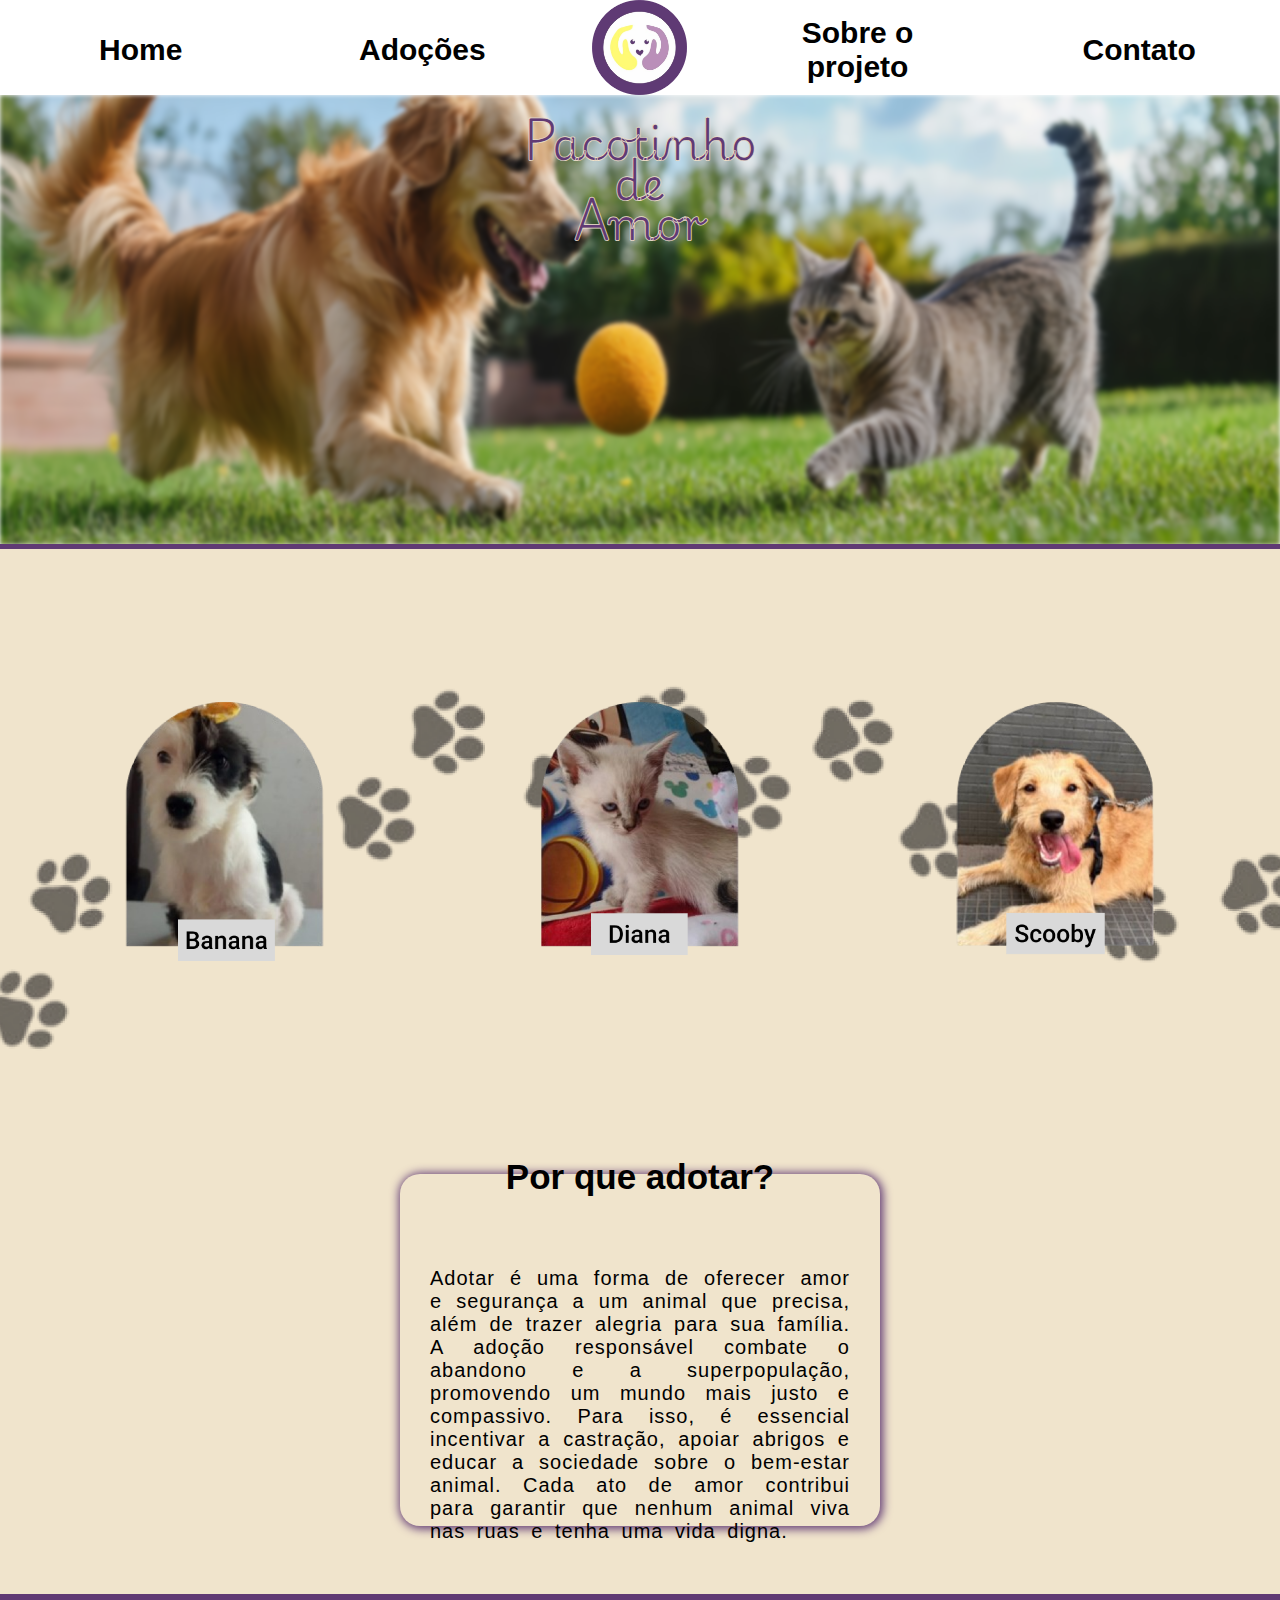
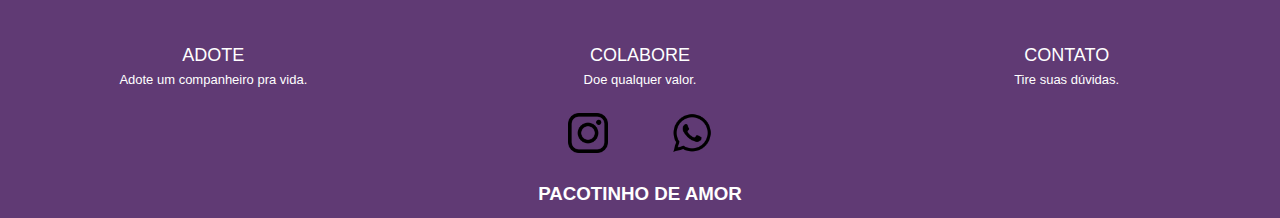
==== commit 6056af74: "fix - ajustes menores nos htmls e css (style.css, adocao.css, index.html)" ====
--- a/assets/pages/index.html
+++ b/assets/pages/index.html
@@ -7,28 +7,71 @@
     <link rel="shortcut icon" href="../images/logo_ong.avif" type="image/x-icon">
     <title>Pacotinho de Amor</title>
     <link rel="stylesheet" href="../css/style.css">
+    <link rel="stylesheet" href="../css/header-e-footer.css">
 
     <link rel="preconnect" href="https://fonts.googleapis.com">
     <link rel="preconnect" href="https://fonts.gstatic.com" crossorigin>
     <link href="https://fonts.googleapis.com/css2?family=Delius+Swash+Caps&family=Pacifico&family=Playwrite+US+Modern:wght@100..400&display=swap" rel="stylesheet">
 </head>
+<!-- Header -->
 <body>
-    <div class="nav">
-        <div class="navbutton home">Home</div>
-        <div class="navbutton adocao">Adoção</div>
-        <div class="navbutton logo"><img src="/assets/images/logo-home.png"></div>
-        <div class="navbutton contato">Contato</div>
-        <div class="navbutton sobreoprojeto">Sobre o projeto</div>
+        <header>
+            <div class="menua">
+                <h2><a href="index.html" class="botoes1">Home</a></h2>
+                <h2><a href="adocao.html" class="botoes2">Adoções</a></h2>
+                <a href="index.html" class="imagem"><img src="../images/logo-home.png" alt="logo da ong"></a>
+                <h2><a href="sobre_o_projeto.html" class="botoes3">Sobre o projeto</a></h2>
+                <h2><a href="contato.html" class="botoes4">Contato</a></h2>
+            </div>
+        </header>
+        <div class="menu">
+            <img src="../images/banner3.jpg" alt="cachorro e gato brincando na grama">
+        </div>
+        <div class="menup"> 
+            <p>Pacotinho 
+                de <br> Amor</p>
+        </div>
+
+<!-- corpo -->
+    <div class="images">
+        <a href="adocao.html"><img src="../images/banana.png" alt="cachorro chamado banana"></a>
+        <a href="adocao.html"><img src="../images/diana.png" alt="cadela chamada diana"></a>
+        <a href="adocao.html"><img src="../images/scooby.png" alt="cachorro chamado scooby"></a>
     </div>
+    
+    <div class ="titles2">
+        <div class="texto2"> 
+            <h1>Por que adotar?</h1>
+            <p>Adotar é uma forma de oferecer amor e segurança a um animal que precisa, além de trazer alegria para sua família. A adoção responsável combate o abandono e a superpopulação, promovendo um mundo mais justo e compassivo. Para isso, é essencial incentivar a castração, apoiar abrigos e educar a sociedade sobre o bem-estar animal. Cada ato de amor contribui para garantir que nenhum animal viva nas ruas e tenha uma vida digna.</p>
+        </div>
+    </div> 
+<!-- Footer -->
+    <div class="rodape">
+        <div class="link1">
+            <p><a href="adocao.html">ADOTE</a></p>
+            <p>Adote um companheiro pra vida.</p>
+        </div>
+        <div class="link2">
+            <p><a href="sobre_o_projeto.html">COLABORE</a></p>
+            <p>Doe qualquer valor.</p>
+        </div>
+        <div class="link3">
+            <p><a href="contato.html">CONTATO</a></p>
+            <p>Tire suas dúvidas.</p>
+        </div>
 
+        <div class="redes">
+            <a
+                href="https://www.instagram.com/projeto.pacotinhodeamor?utm_source=ig_web_button_share_sheet&igsh=ZDNlZDc0MzIxNw==">
+                <img src="../images/logotipo-do-instagram.png" width="40rem" alt="logo instagram">
+            </a>
+            <a href="https://whats.link/projetopacotinhodeamor">
+                <img src="../images/whatsapp.png" width="40rem" alt="logo whatsapp">
+            </a>
+        </div>
 
-    <div class="banner"><img src="/assets/images/banner.jpg">
-        <div class="ttpacotinho">Pacotinho de <br>Amor</div>
-    </div>
-
-
-
-
-    
+        <div class="ong">
+            <h3>PACOTINHO DE AMOR</h3>
+        </div>
 </body>
 </html>--- a/assets/css/style.css
+++ b/assets/css/style.css
@@ -6,44 +6,112 @@
 body{
     font-family: Arial, Helvetica, sans-serif;
 }
-/* Propriedades do Nav */
+.banner img{
+    display: flex;
+    width: 100%;
+    height: 400px;
+    margin: 0;
+    padding: 0;
+}
 
-.nav{
+
+.menu{
+    margin-top: 95px;
+    z-index: 1;
+}
+.menu img{
+    width: 100%;
+    filter: blur(2px);
+    height: 450px;
+
+}
+.menup{ 
+    position: absolute;
+    width: 278px;
+    height: 100px;
+    left: 50%;
+    transform: translate(-50%);
+    top: 130px;
+    
+    font-family: 'Playwrite US Modern';
+    font-style: normal;
+    font-weight: 400;
+    font-size: 45px;
+    line-height: 36px;
+    line-height: 40px;
     display: flex;
-    box-sizing: border-box;
     align-items: center;
-    height: 95px;
+    text-align: center;
+    -webkit-text-stroke: #f0e4cc 0.7px;
+    color: #603A74;
     
 }
-    .navbutton{
-        width: 20%;
+
+.menu_frase{
+    margin: 26% auto;
+    color: #ffffff;
+        font-size: 10px;
+        font-weight: 900;
+    }
+
+
+
+
+    .images{
+        position: relative;
+        z-index: 2;
+        margin-top: -5px;
+        border-top: 5px solid #603a74;
+        background-image: url(../images/patinhas.png);
+        background-size: cover;
+        background-repeat: repeat;
+
+        width: 100%;
+        height: 550px;
+        text-align: center;
         justify-content: center;
-        text-align: center;
-    }
-        .logo img{
-            width: 95px;
-            height: 95px;
+        background-color: #f0e4cc;
+        img{
+            height: 350px;
+            margin: 100px 50px;
         }
 
+    }
 
-/* Propriedades do banner */ 
-.banner img{
+.titles2{
+    display: flex;
+    flex-direction: row;
+    box-sizing: border-box;
+    padding: 30px 0px 30px 0px;
+    margin: 0;
+    background-color: #f0e4cc;
+    gap: 0;
     width: 100%;
-    height: auto;
-}
-.banner{
-    position: relative;
-}
-/* propriedades do ttpacotinho */
-    .ttpacotinho{
+    height: 500px;
+    .texto2{
         text-align: center;
-        position: absolute;
-        top: 0%;
-        width: 100%;
-        font-family: Playwrite US Modern;
-        font-style: normal;
-        font-weight: 400;
-        color: #603A74;
-        -webkit-text-stroke-width: 1;
-        -webkit-text-stroke-color: rgba(252, 248, 109, 0.60);
+        display: flex;
+        flex-direction: column;
+        box-sizing: border-box;
+        margin: 50px 400px;
+        padding: 10px 20px;
+        height: 80%;
+        justify-content: center;
+        box-shadow: 1px 1px 10px 2px #603a74;
+        border-radius: 20px;
+        h1{
+            box-sizing: border-box;
+            padding: 10px;
+            font-size: 35px;
+            margin-bottom: 60px;
+        }
+        p{
+            font-size: 20px;
+            letter-spacing: 1px;
+            word-spacing: 5px;
+            text-align: justify;
+            box-sizing: border-box;
+            padding: 0 10px 10px 10px;
+        }
     }
+}--- a/assets/css/header-e-footer.css
+++ b/assets/css/header-e-footer.css
@@ -0,0 +1,98 @@
+.banner img{
+    display: flex;
+    width: 100%;
+    height: 400px;
+    margin: 0;
+    padding: 0;
+}
+
+.menua{
+    position: fixed;
+    top: 0;
+    background-color: white;
+    z-index: 999;
+    justify-content: space-evenly;
+    box-sizing: border-box;
+    height: 95px;
+    width: 100%;
+    display: grid;
+    grid-template-columns: 22% 22% 12% 22% 22%;
+    flex-direction: row;
+    align-items: center;
+    .botoes1, .botoes2, .botoes3, .botoes4{
+        flex-direction: row;
+        font-size: 30px;
+        font-weight: 600;
+        color: #000;
+        border-radius: 7px;
+        padding: 10px 30px;
+        text-decoration: none;
+        color: #000;
+        background-color: transparent;
+        transition: 0.2s;
+        justify-content: center;
+        display: block;
+        text-align: center;
+    }
+    .botoes1:hover, .botoes2:hover, .botoes3:hover, .botoes4:hover{
+        text-decoration: underline;
+    }
+    .imagem{
+        text-align: center;
+        img{
+        grid-column: 3;
+        height: 95px;
+        }
+    }
+}
+.rodape{
+    display: grid;
+    grid-template-areas: 
+        "adote colabore contato"
+        "redes redes redes"
+        "ptn ptn ptn";
+    grid-template-columns: repeat(3, 1fr);
+    justify-items: center;
+    align-items: center;
+    background-color: #603A74;
+    height: 14rem;
+    padding-top: 2rem;
+    a{
+        text-decoration: none;
+        color: white;
+        font-size: large;
+    }
+    p{
+        margin-top: 0.4rem;
+        color: white;
+        font-size: small;
+    }
+
+}
+.link1, .link2, .link3{
+    display: flex;
+    flex-direction: column;
+    align-items: center;
+}
+
+.redes{
+    grid-area: redes;
+    display: flex;
+    gap: 4rem;
+    justify-content: center;
+    align-items: center;
+    img{
+        color: white;
+    }
+}
+
+.ong{
+    grid-area: ptn;
+    display: flex;
+    justify-content: center;
+    
+    h3{
+        align-content: center;
+        color: white;
+    }
+}